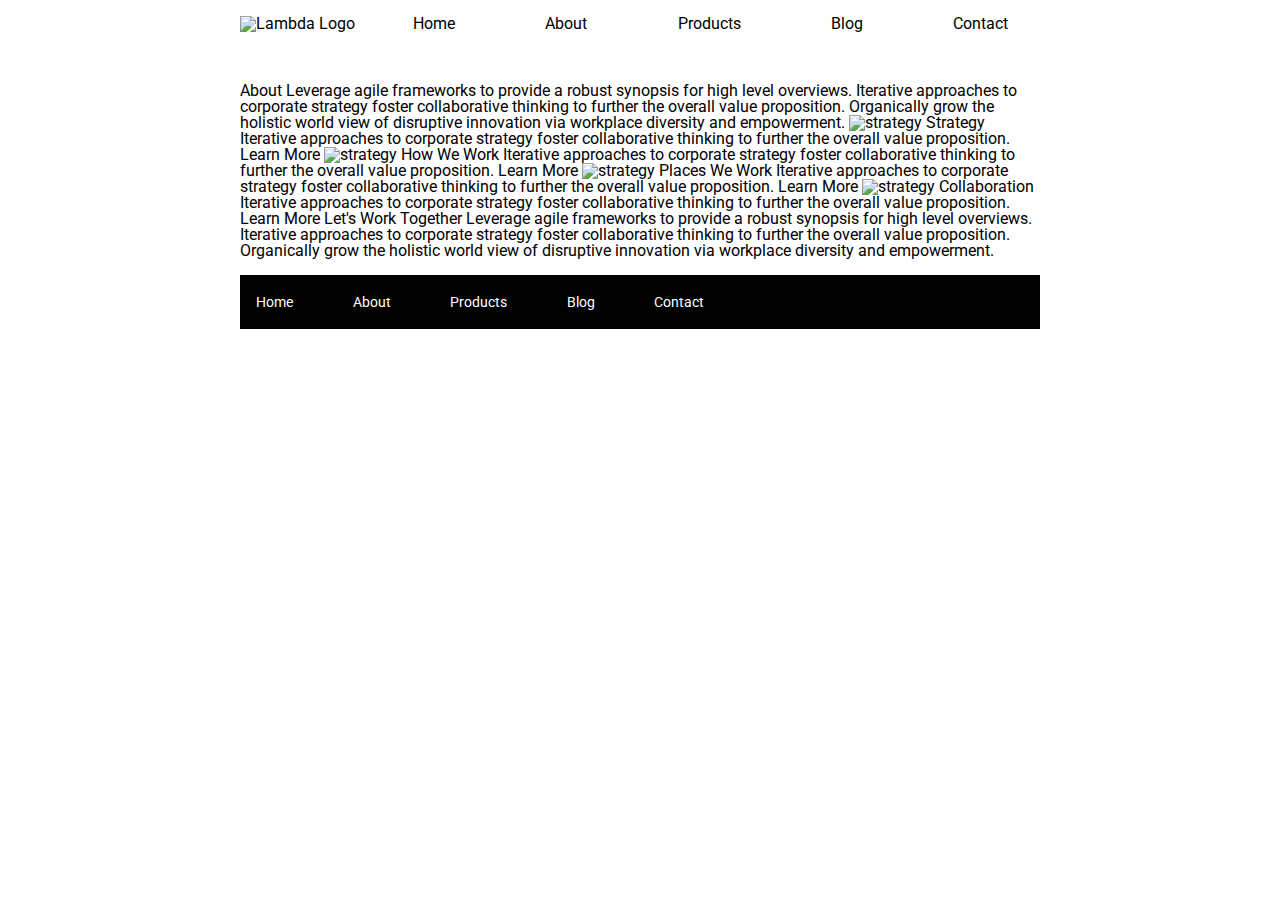
==== about.html @ d454ad45 "headers updated" ====
<!DOCTYPE html>

<html lang="en">
	<head>
		<meta charset="utf-8" />

		<title>Sprint Challenge - About</title>

		<link href="https://fonts.googleapis.com/css?family=Roboto|Rubik" rel="stylesheet" />
		<link rel="stylesheet" href="css/index.css" />
	</head>

	<body>
		<div class="container about-page">
			<header>
				<nav>
					<img src="img/lambda-black.png" alt="Lambda Logo" />
					<!-- <div class="links"> -->
					<a href="index.html">Home</a>
					<a href="about.html">About</a>
					<a href="#">Products</a>
					<a href="#">Blog</a>
					<a href="#">Contact</a>
					<!-- </div> -->
				</nav>
				<img class="header_img" src="img/jumbo-about.png" alt="" />
			</header>

			About Leverage agile frameworks to provide a robust synopsis for high level overviews. Iterative approaches
			to corporate strategy foster collaborative thinking to further the overall value proposition. Organically
			grow the holistic world view of disruptive innovation via workplace diversity and empowerment.

			<img src="img/about-plan.png" alt="strategy" />

			Strategy Iterative approaches to corporate strategy foster collaborative thinking to further the overall
			value proposition. Learn More

			<img src="img/about-working.png" alt="strategy" />

			How We Work Iterative approaches to corporate strategy foster collaborative thinking to further the overall
			value proposition. Learn More

			<img src="img/about-office.png" alt="strategy" />

			Places We Work Iterative approaches to corporate strategy foster collaborative thinking to further the
			overall value proposition. Learn More

			<img src="img/about-meeting.png" alt="strategy" />

			Collaboration Iterative approaches to corporate strategy foster collaborative thinking to further the
			overall value proposition. Learn More Let's Work Together Leverage agile frameworks to provide a robust
			synopsis for high level overviews. Iterative approaches to corporate strategy foster collaborative thinking
			to further the overall value proposition. Organically grow the holistic world view of disruptive innovation
			via workplace diversity and empowerment.

			<footer>
				<nav>
					<a href="index.html">Home</a>
					<a href="#">About</a>
					<a href="#">Products</a>
					<a href="#">Blog</a>
					<a href="#">Contact</a>
				</nav>
			</footer>
		</div>
		<!-- container -->
	</body>
</html>
---- css/index.css ----
/* http://meyerweb.com/eric/tools/css/reset/ 
   v2.0 | 20110126
   License: none (public domain)
*/

/* 
TABLE OF CONTENTS
    1. Styling Reset
    2. General
    3. Header
    4. Body
    5. Footer 
*/

html,
body,
div,
span,
applet,
object,
iframe,
h1,
h2,
h3,
h4,
h5,
h6,
p,
blockquote,
pre,
a,
abbr,
acronym,
address,
big,
cite,
code,
del,
dfn,
em,
img,
ins,
kbd,
q,
s,
samp,
small,
strike,
strong,
sub,
sup,
tt,
var,
b,
u,
i,
center,
dl,
dt,
dd,
ol,
ul,
li,
fieldset,
form,
label,
legend,
table,
caption,
tbody,
tfoot,
thead,
tr,
th,
td,
article,
aside,
canvas,
details,
embed,
figure,
figcaption,
footer,
header,
hgroup,
menu,
nav,
output,
ruby,
section,
summary,
time,
mark,
audio,
video {
	margin: 0;
	padding: 0;
	/* border: 0; */
	font-size: 100%;
	font: inherit;
	vertical-align: baseline;
}
/* HTML5 display-role reset for older browsers */
article,
aside,
details,
figcaption,
figure,
footer,
header,
hgroup,
menu,
nav,
section {
	display: block;
}
body {
	line-height: 1;
}
ol,
ul {
	list-style: none;
}
blockquote,
q {
	quotes: none;
}
blockquote:before,
blockquote:after,
q:before,
q:after {
	content: '';
	content: none;
}
table {
	border-collapse: collapse;
	border-spacing: 0;
}

/* end of styling reset  */
* {
	box-sizing: border-box;
	/* border: 2px solid black; */
}

/* GENERAL STYLING  */
html,
body {
	height: 100%;
	font-family: 'Roboto', sans-serif;
}

h1,
h2,
h3,
h4,
h5 {
	font-size: 18px;
	margin-bottom: 15px;
	font-family: 'Rubik', sans-serif;
}

p {
	line-height: 1.4;
}

.container {
	width: 800px;
	margin: 0 auto;
}

/* HEADER */

header {
}
nav {
	display: flex;
	justify-content: space-between;
	/* border: 2px solid black; */
	margin: 2% 0;
}

header nav a {
	text-decoration: none;
	align-self: flex-end;
	color: black;
	padding: 0 4%;
}

.header_img {
	margin: 2% 0;
}

/* BODY */
.top-content {
	display: flex;
	flex-wrap: wrap;
	justify-content: space-evenly;
	margin-bottom: 20px;
	border-bottom: 1px dashed black;
}

.top-content .text-container {
	width: 48%;
	padding: 0 1%;
	padding-bottom: 20px;
}

.middle-content {
	margin-bottom: 20px;
	border-bottom: 1px dashed black;
}

.middle-content h2 {
	padding: 0 2%;
	margin-bottom: 0;
}

.middle-content .boxes {
	display: flex;
	flex-wrap: wrap;
	justify-content: space-evenly;
}

.middle-content .boxes .box {
	width: 12.5%;
	height: 100px;
	margin: 20px 2.5%;
	color: white;
	display: flex;
	align-items: center;
	justify-content: center;
}

.box1 {
	background: teal;
}
.box2 {
	background: gold;
}
.box3 {
	background: cadetblue;
}
.box4 {
	background: coral;
}
.box5 {
	background: crimson;
}
.box6 {
	background: forestgreen;
}
.box7 {
	background: darkorchid;
}
.box8 {
	background: hotpink;
}
.box9 {
	background: indigo;
}
.box10 {
	background: dodgerblue;
}

.bottom-content {
	display: flex;
	margin: 0 2% 20px;
	justify-content: space-around;
}

.bottom-content .text-container {
	padding-right: 4%;
}

.bottom-content .text-container:last-child {
	padding-right: 0;
}

/* FOOTER */

footer {
	width: 100%;
	background: black;
}

footer nav {
	width: 60%;
	display: flex;
	justify-content: space-between;
	align-items: center;
	padding: 20px 2%;
	font-size: 14px;
}

footer nav a {
	color: white;
	text-decoration: none;
}
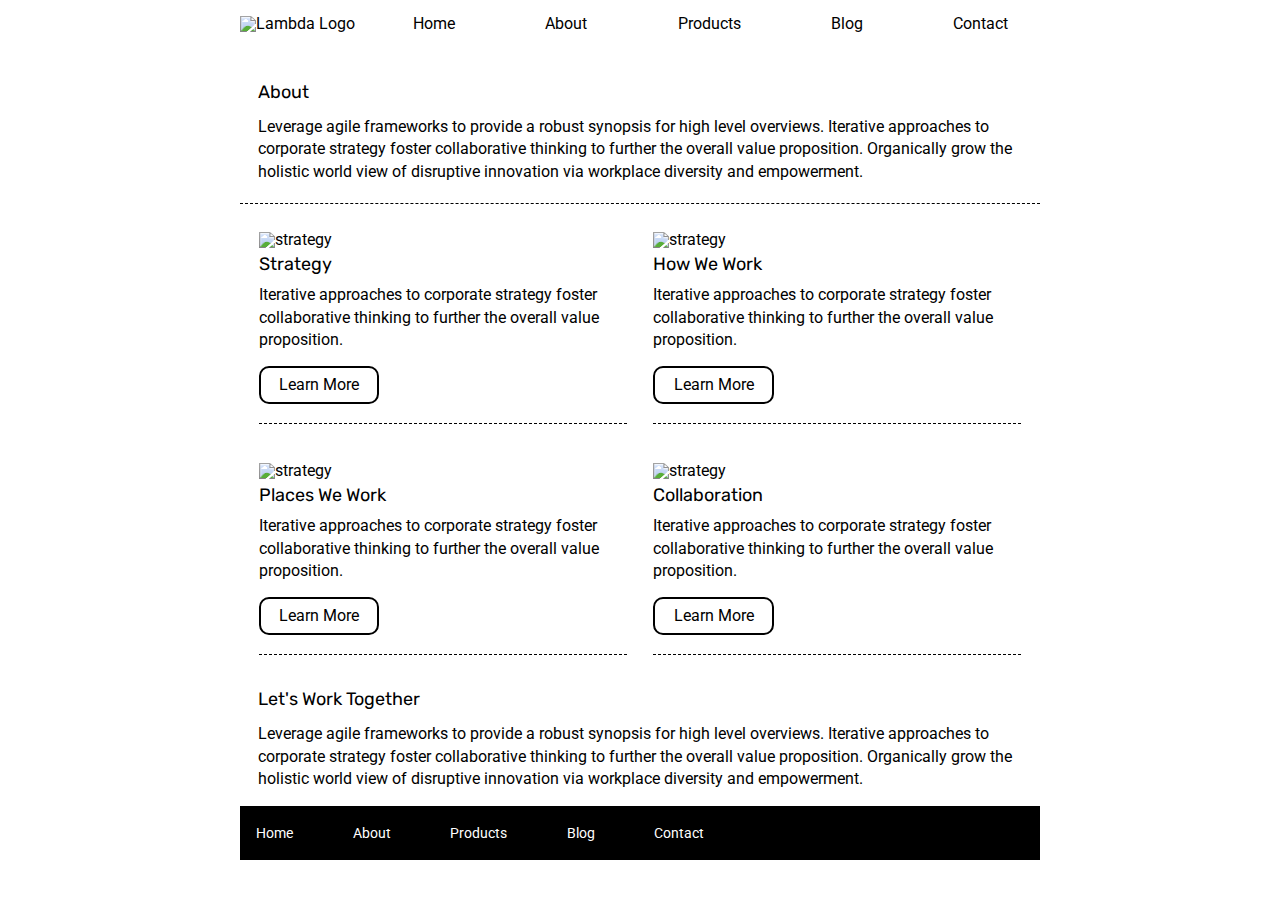
==== commit 1d396622: "about page layout and finish" ====
--- a/about.html
+++ b/about.html
@@ -26,32 +26,73 @@
 				<img class="header_img" src="img/jumbo-about.png" alt="" />
 			</header>
 
-			About Leverage agile frameworks to provide a robust synopsis for high level overviews. Iterative approaches
-			to corporate strategy foster collaborative thinking to further the overall value proposition. Organically
-			grow the holistic world view of disruptive innovation via workplace diversity and empowerment.
+			<div class="text-container added_border">
+				<h2>About</h2>
+				<p>
+					Leverage agile frameworks to provide a robust synopsis for high level overviews. Iterative
+					approaches to corporate strategy foster collaborative thinking to further the overall value
+					proposition. Organically grow the holistic world view of disruptive innovation via workplace
+					diversity and empowerment.
+				</p>
+			</div>
 
-			<img src="img/about-plan.png" alt="strategy" />
+			<div class="top-content2">
+				<div class="text-container2">
+					<img src="img/about-plan.png" alt="strategy" />
+					<h2>Strategy</h2>
+					<p>
+						Iterative approaches to corporate strategy foster collaborative thinking to further the overall
+						value proposition.
+					</p>
+					<a href="">Learn More</a>
+					<div class="border_dot"></div>
+				</div>
 
-			Strategy Iterative approaches to corporate strategy foster collaborative thinking to further the overall
-			value proposition. Learn More
+				<div class="text-container2">
+					<img src="img/about-working.png" alt="strategy" />
+					<h2>How We Work</h2>
+					<p>
+						Iterative approaches to corporate strategy foster collaborative thinking to further the overall
+						value proposition.
+					</p>
+					<a href="">Learn More</a>
+					<div class="border_dot"></div>
+				</div>
+			</div>
 
-			<img src="img/about-working.png" alt="strategy" />
+			<div class="top-content2">
+				<div class="text-container2">
+					<img src="img/about-office.png" alt="strategy" />
+					<h2>Places We Work</h2>
+					<p>
+						Iterative approaches to corporate strategy foster collaborative thinking to further the overall
+						value proposition.
+					</p>
+					<a href="">Learn More</a>
+					<div class="border_dot"></div>
+				</div>
 
-			How We Work Iterative approaches to corporate strategy foster collaborative thinking to further the overall
-			value proposition. Learn More
+				<div class="text-container2">
+					<img src="img/about-meeting.png" alt="strategy" />
+					<h2>Collaboration</h2>
+					<p>
+						Iterative approaches to corporate strategy foster collaborative thinking to further the overall
+						value proposition.
+					</p>
+					<a href="">Learn More</a>
+					<div class="border_dot"></div>
+				</div>
+			</div>
 
-			<img src="img/about-office.png" alt="strategy" />
-
-			Places We Work Iterative approaches to corporate strategy foster collaborative thinking to further the
-			overall value proposition. Learn More
-
-			<img src="img/about-meeting.png" alt="strategy" />
-
-			Collaboration Iterative approaches to corporate strategy foster collaborative thinking to further the
-			overall value proposition. Learn More Let's Work Together Leverage agile frameworks to provide a robust
-			synopsis for high level overviews. Iterative approaches to corporate strategy foster collaborative thinking
-			to further the overall value proposition. Organically grow the holistic world view of disruptive innovation
-			via workplace diversity and empowerment.
+			<div class="text-container last_text">
+				<h2>Let's Work Together</h2>
+				<p>
+					Leverage agile frameworks to provide a robust synopsis for high level overviews. Iterative
+					approaches to corporate strategy foster collaborative thinking to further the overall value
+					proposition. Organically grow the holistic world view of disruptive innovation via workplace
+					diversity and empowerment.
+				</p>
+			</div>
 
 			<footer>
 				<nav>
--- a/css/index.css
+++ b/css/index.css
@@ -169,22 +169,22 @@
 	margin: 0 auto;
 }
 
+a {
+	text-decoration: none;
+	color: black;
+}
+
 /* HEADER */
 
-header {
-}
 nav {
 	display: flex;
 	justify-content: space-between;
-	/* border: 2px solid black; */
 	margin: 2% 0;
 }
 
 header nav a {
-	text-decoration: none;
+	padding: 0 4%;
 	align-self: flex-end;
-	color: black;
-	padding: 0 4%;
 }
 
 .header_img {
@@ -192,6 +192,8 @@
 }
 
 /* BODY */
+
+/* HOME PAGE  */
 .top-content {
 	display: flex;
 	flex-wrap: wrap;
@@ -205,6 +207,49 @@
 	padding: 0 1%;
 	padding-bottom: 20px;
 }
+
+/* ABOUT PAGE ADJUSTMENTS*/
+.added_border {
+	margin: 0 0 3%;
+	padding: 0 2.3% 2.5%;
+	border-bottom: 1px dashed black;
+}
+
+.top-content2 {
+	display: flex;
+	justify-content: space-evenly;
+}
+
+.top-content2 .text-container2 {
+	width: 48%;
+	padding: 0 1%;
+	padding-bottom: 4%;
+}
+
+.border_dot {
+	padding-top: 7%;
+	border-bottom: 1px dashed black;
+}
+
+.text-container2 * {
+	margin: 1% 0;
+}
+
+.text-container2 p {
+	margin: 3% 0 7%;
+}
+
+.text-container2 a {
+	border: 2px black solid;
+	padding: 2% 5%;
+	border-radius: 10px;
+}
+
+.last_text {
+	margin: 0 2.3% 2%;
+}
+
+/* END ABOUT PAGE ADJUSTMENTS*/
 
 .middle-content {
 	margin-bottom: 20px;
